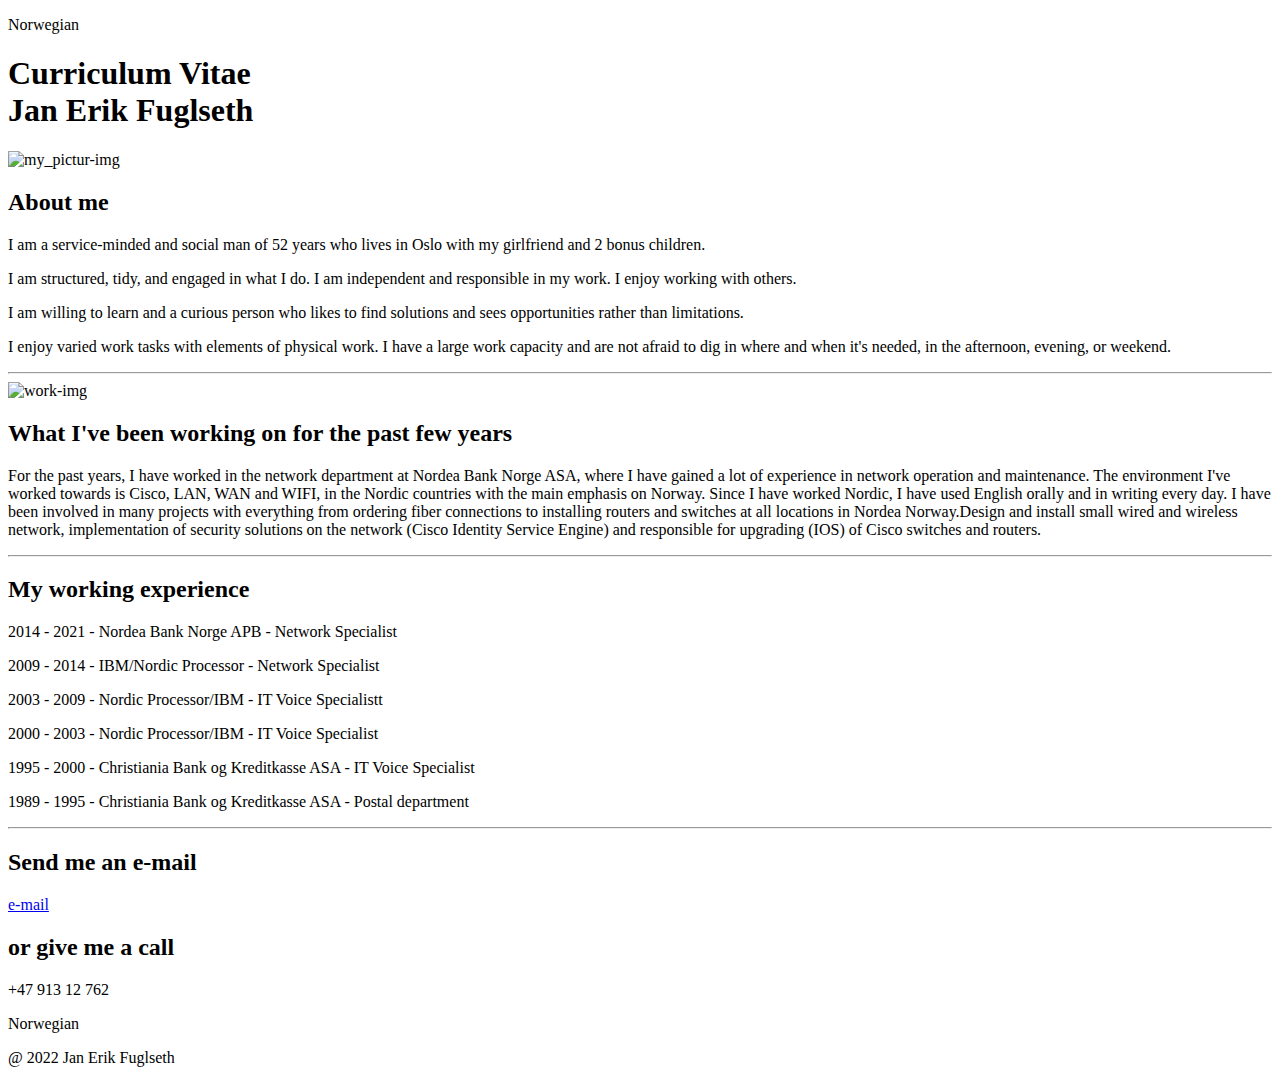
==== index_eng.html @ 348af707 "Add files via upload" ====
<!DOCTYPE html>
<html lang="en" dir="ltr">
  <head>
    <meta charset="utf-8">
    <meta name="viewport" content="width=device-width, initial-scale=1.0">
    <title>mobil test</title>
    <link rel="stylesheet" type="text/css" href="css/styles.css">
    <link rel="icon" href="favicon2.ico">
    <link rel="preconnect" href="https://fonts.googleapis.com">
    <link rel="preconnect" href="https://fonts.gstatic.com" crossorigin>
    <link href="https://fonts.googleapis.com/css2?family=Merriweather&family=
                Montserrat&family=Sacramento&display=swap" rel="stylesheet">
  </head>
  <body>
    <header>
      <p class="head"></p>
      <a class="btn-header-footer"<button onclick="window.location.href='index.html';">
        Norwegian</a>
    </header>
    <div class="top-container">
      <h1>Curriculum Vitae<br />Jan Erik Fuglseth</h1>
      <!--<img src="images/sunset3.png" alt="mountain-img">-->
    </div>
    <div class="intro-container">
      <img class="my-picture" src="images/fuglseth.png" alt="my_pictur-img">
      <h2 class="intro-h2">About me</h2>
      <p class="intro">I am a service-minded and social man of 52 years who lives
        in Oslo with my girlfriend and 2 bonus children.<p/>
      <p class="intro">I am structured, tidy, and engaged in what I do. I am independent
        and responsible in my work. I enjoy working with others.</p>
      <p class="intro">I am willing to learn and a curious person who likes to find solutions
        and sees opportunities rather than limitations.</p>
      <p class="intro">I enjoy varied work tasks with elements of physical work. I have a large
         work capacity and are not afraid to dig in where and when it's needed,
         in the afternoon, evening, or weekend.</p>
      <hr>
      <img class="work-picture" src="images/work3.png" alt="work-img">
      <h2 class="skills-h2">What I've been working on for the past few years</h2>
      <p class="skills">For the past years, I have worked in the network
        department at Nordea Bank Norge ASA, where I have gained a lot of
        experience in network operation and maintenance. The environment I've
        worked towards is Cisco, LAN, WAN and WIFI, in the Nordic countries with
        the main emphasis on Norway. Since I have worked Nordic, I have used
        English orally and in writing every day. I have been involved in many
        projects with everything from ordering fiber connections to installing
        routers and switches at all locations in Nordea Norway.Design and install
        small wired and wireless network, implementation of security solutions on
        the network (Cisco Identity Service Engine) and responsible for upgrading
        (IOS) of Cisco switches and routers.</p>
      <hr>
    </div>
    <div class="experience-container">
      <h2>My working experience</h2>
      <p class="work-experience">
        2014 - 2021 - Nordea Bank Norge APB - Network Specialist</p>
      <p class="work-experience">
        2009 - 2014 - IBM/Nordic Processor - Network Specialist</p>
      <p class="work-experience">
        2003 - 2009 - Nordic Processor/IBM - IT Voice Specialistt</p>
      <p class="work-experience">
        2000 - 2003 - Nordic Processor/IBM - IT Voice Specialist</p>
      <p class="work-experience">
        1995 - 2000 - Christiania Bank og Kreditkasse ASA - IT Voice Specialist</p>
      <p class="work-experience">
        1989 - 1995 - Christiania Bank og Kreditkasse ASA - Postal department  </p>
      <hr>
      <div class="contact-me">
        <h2>Send me an e-mail<br></h2>
        <a class="btn" href="mailto:jefugl@gmail.com">e-mail</a><br>
        <h2>or give me a call</h2>
        <p class="mobil">+47 913 12 762</p>
      </div>
    </div>
    <footer>
      <p class="foot"></p>
      <a class="btn-header-footer"<button onclick="window.location.href='index.html';">
      Norwegian</a>
      <p class="copyright">@ 2022 Jan Erik Fuglseth</p>
    </footer>
  </body>
</html>
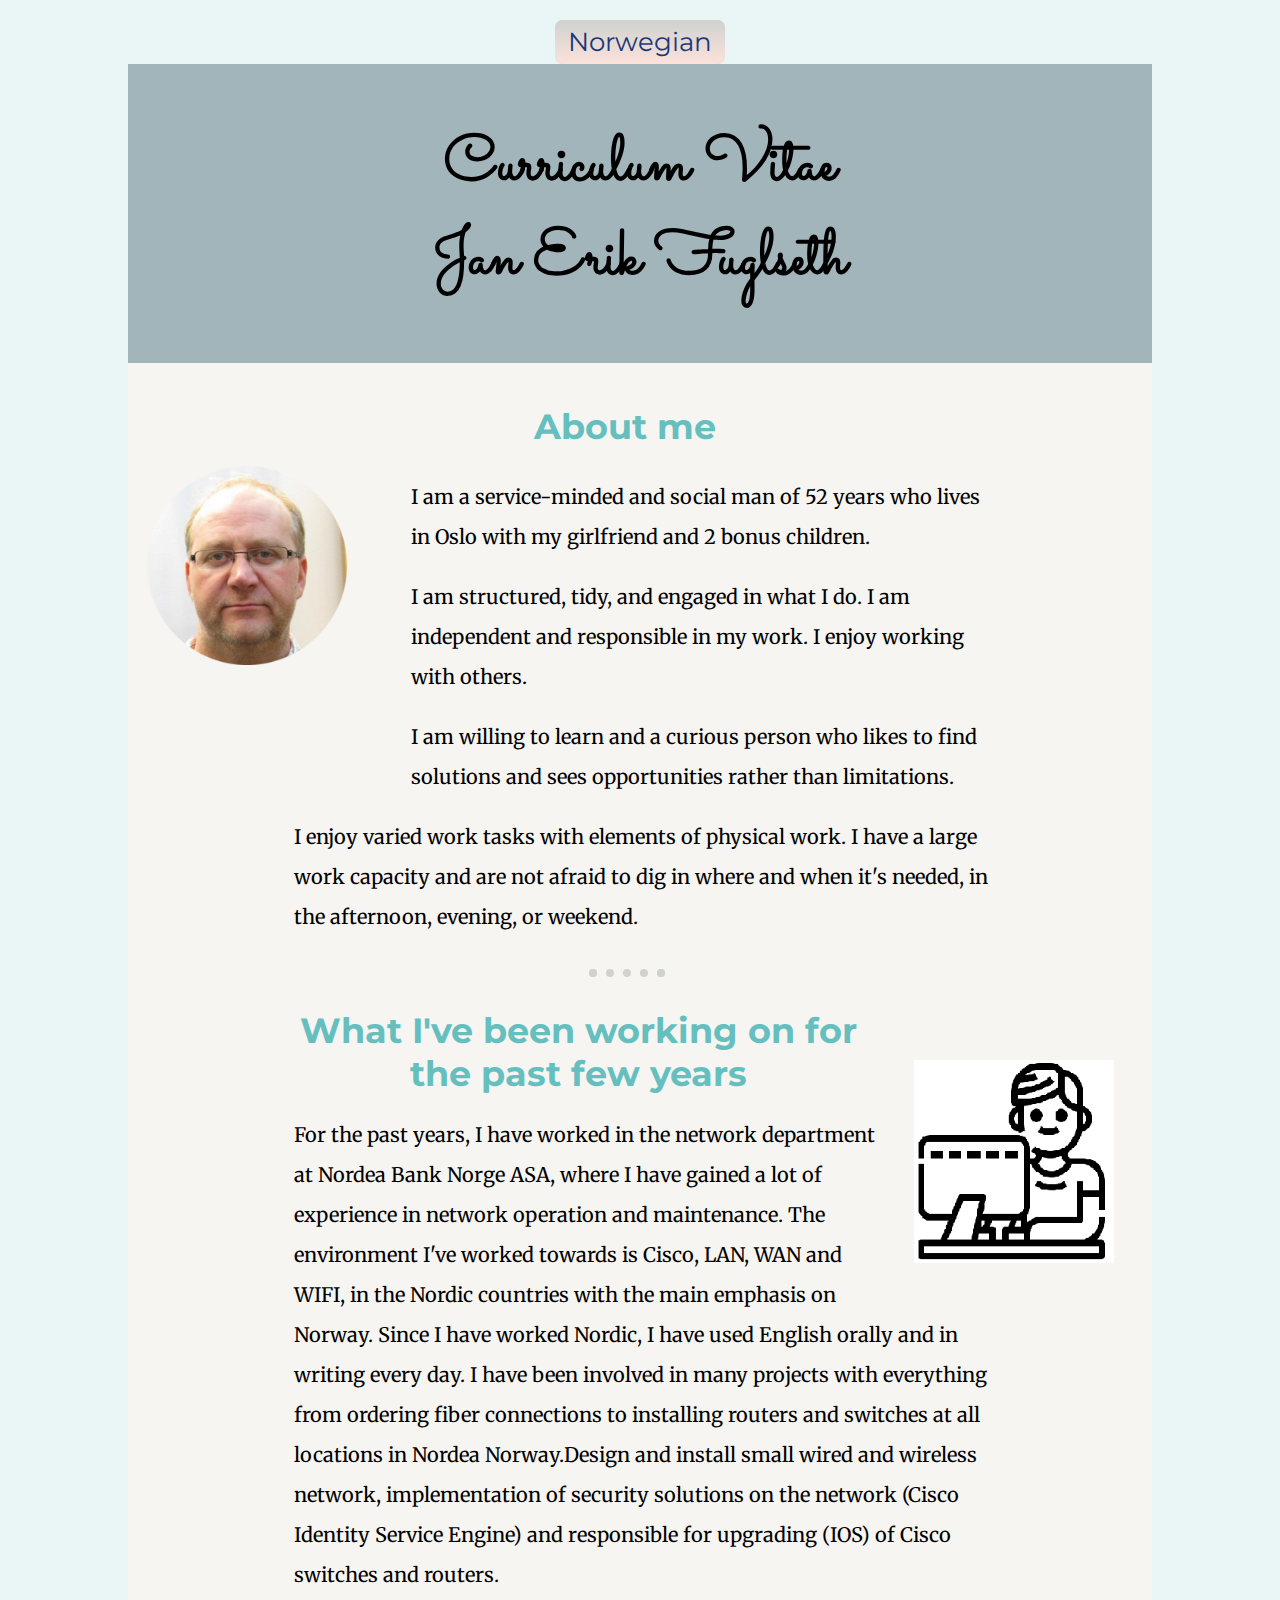
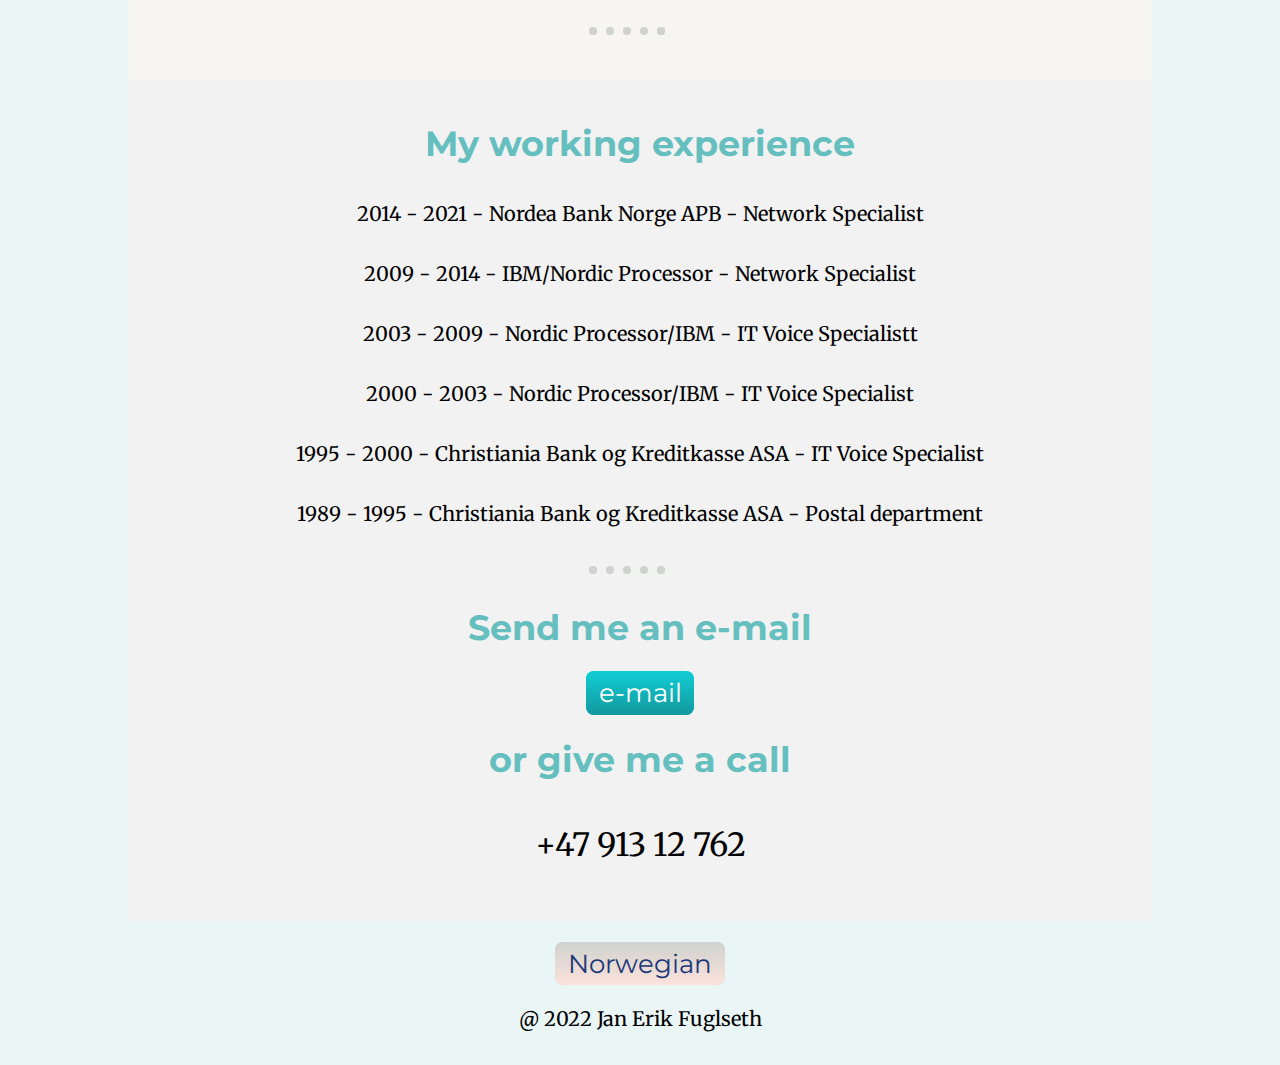
==== commit 9a1c292f: "Update index_eng.html" ====
--- a/index_eng.html
+++ b/index_eng.html
@@ -4,7 +4,7 @@
     <meta charset="utf-8">
     <meta name="viewport" content="width=device-width, initial-scale=1.0">
     <title>mobil test</title>
-    <link rel="stylesheet" type="text/css" href="css/styles.css">
+    <link rel="stylesheet" type="text/css" href="styles.css">
     <link rel="icon" href="favicon2.ico">
     <link rel="preconnect" href="https://fonts.googleapis.com">
     <link rel="preconnect" href="https://fonts.gstatic.com" crossorigin>
@@ -19,10 +19,10 @@
     </header>
     <div class="top-container">
       <h1>Curriculum Vitae<br />Jan Erik Fuglseth</h1>
-      <!--<img src="images/sunset3.png" alt="mountain-img">-->
+      <!--<img src="sunset3.png" alt="mountain-img">-->
     </div>
     <div class="intro-container">
-      <img class="my-picture" src="images/fuglseth.png" alt="my_pictur-img">
+      <img class="my-picture" src="fuglseth.png" alt="my_pictur-img">
       <h2 class="intro-h2">About me</h2>
       <p class="intro">I am a service-minded and social man of 52 years who lives
         in Oslo with my girlfriend and 2 bonus children.<p/>
@@ -34,7 +34,7 @@
          work capacity and are not afraid to dig in where and when it's needed,
          in the afternoon, evening, or weekend.</p>
       <hr>
-      <img class="work-picture" src="images/work3.png" alt="work-img">
+      <img class="work-picture" src="work3.png" alt="work-img">
       <h2 class="skills-h2">What I've been working on for the past few years</h2>
       <p class="skills">For the past years, I have worked in the network
         department at Nordea Bank Norge ASA, where I have gained a lot of
--- a/styles.css
+++ b/styles.css
@@ -0,0 +1,194 @@
+body {
+  margin: 0;
+  background-color: #EAF6F6;
+  text-align: center;
+  padding: 0 10vw;
+}
+
+header {
+  background-color: #EAF6F6;
+  margin: 0 auto;
+  padding: 0.5vw;
+}
+
+footer {
+  background-color: #EAF6F6;
+  margin: 0 auto;
+  padding: 0.5vw;
+}
+
+img {
+  max-width: 100%;height:auto;
+}
+
+h1 {
+  font-family: "Sacramento", cursive;
+  font-size: 5vw;
+}
+
+h2 {
+  font-family: "Montserrat", cursive;
+  font-size: 2.5vw;
+  color: #66BFBF;
+}
+
+p {
+  font-family: "Merriweather", cursive;
+  font-size: 1vw;
+  line-height: 2
+}
+
+hr {
+  border: dotted #CFD2CF 0.7vw;
+  border-bottom: none;
+  width: 6%;
+  margin: 2.5vw auto 2.5vw 35vw;
+}
+
+.top-container {
+  background-color: #A2B5BB;
+  margin: 0 auto;
+  padding: 1vw;
+}
+
+.intro-container {
+  background-color: #F7F5F2;
+  margin: 0 auto;
+  padding: 1vw;
+}
+
+.intro-h2 {
+  width: 70%;
+}
+
+.intro {
+  width: 70%;
+  text-align: left;
+  padding: 0 10vw 0 12vw;
+  max-width: 80rem;
+}
+
+.my-picture {
+  max-width: 20%;height: auto;
+  float: left;
+  margin: 0 auto;
+  padding: 7vw 05vw 9vw 0.5vw;
+}
+
+.skills-h2 {
+  margin: auto 10vw auto 10vw;
+  width: 100%;
+}
+
+.skills {
+  width: 70%;
+  text-align: left;
+  padding: 0 10vw 0 12vw;
+  max-width: 80rem;
+}
+
+.work-picture {
+  max-width: 20%;
+  float: right;
+  margin: 0 auto;
+  padding: 4vw 2vw;
+}
+
+.experience-container {
+  background-color: #F2F2F2;
+  margin: 0 auto;
+  padding: 1vw;
+}
+
+.work-experience {
+  text-align: center;
+  font-size: 2vw;
+}
+
+.contact-me {
+  margin: 0 auto;
+}
+
+.mobil {
+  font-size: 2.5vw;
+}
+
+.btn {
+  background: #11cdd4;
+  background-image: -webkit-linear-gradient(top, #11cdd4, #11999e);
+  background-image: -moz-linear-gradient(top, #11cdd4, #11999e);
+  background-image: -ms-linear-gradient(top, #11cdd4, #11999e);
+  background-image: -o-linear-gradient(top, #11cdd4, #11999e);
+  background-image: linear-gradient(to bottom, #11cdd4, #11999e);
+  -webkit-border-radius: 8;
+  -moz-border-radius: 8;
+  border-radius: 8px;
+  font-family: "Montserrat", sans-serif;
+  color: #ffffff;
+  font-size: 2vw;
+  padding: 0.5vw 1vw 0.5vw 1vw;
+  text-decoration: none;
+}
+
+.btn:hover {
+  background: #30e3cb;
+  background-image: -webkit-linear-gradient(top, #30e3cb, #2bc4ad);
+  background-image: -moz-linear-gradient(top, #30e3cb, #2bc4ad);
+  background-image: -ms-linear-gradient(top, #30e3cb, #2bc4ad);
+  background-image: -o-linear-gradient(top, #30e3cb, #2bc4ad);
+  background-image: linear-gradient(to bottom, #30e3cb, #2bc4ad);
+  text-decoration: none;
+}
+
+.btn-header-footer {
+  background: #CFD2CF;
+  background-image: -webkit-linear-gradient(top, #CFD2CF, #FCE2DB);
+  background-image: -moz-linear-gradient(top, #CFD2CF, #FCE2DB);
+  background-image: -ms-linear-gradient(top, #CFD2CF, #FCE2DB);
+  background-image: -o-linear-gradient(top, #CFD2CF, #FCE2DB);
+  background-image: linear-gradient(to bottom, #CFD2CF, #FCE2DB);
+  -webkit-border-radius: 8;
+  -moz-border-radius: 8;
+  border-radius: 8px;
+  font-family: "Montserrat", sans-serif;
+  color: #1C3879;
+  font-size: 2vw;
+  padding: 0.5vw 1vw 0.5vw 1vw;;
+  text-decoration: none;
+}
+
+.btn-header-footer:hover {
+  background: #607EAA;
+  background-image: -webkit-linear-gradient(top, #607EAA, #2bc4ad);
+  background-image: -moz-linear-gradient(top, #607EAA, #2bc4ad);
+  background-image: -ms-linear-gradient(top, #607EAA, #2bc4ad);
+  background-image: -o-linear-gradient(top, #607EAA, #2bc4ad);
+  background-image: linear-gradient(to bottom, #607EAA, #2bc4ad);
+  text-decoration: none;
+}
+
+/*If screen size is more than 600px wide, set the front-size of <p> to 20px*/
+@media screen and (min-width: 600px) {
+  p, .work-experience {
+    font-size: 20px;
+  }
+}
+
+/*If screen size is 600px wide, or less, set the front-size of <p> to 10px<*/
+@media screen and (max-width: 600px) {
+  p, .work-experience {
+    font-size: 10px;
+  }
+}
+
+@media screen and (min-width: 600px) {
+  h2 {
+    font-size: 35px;
+  }
+}
+
+@media screen and (max-width: 600px) {
+  h2 {
+    font-size: 20px;
+  }
+}
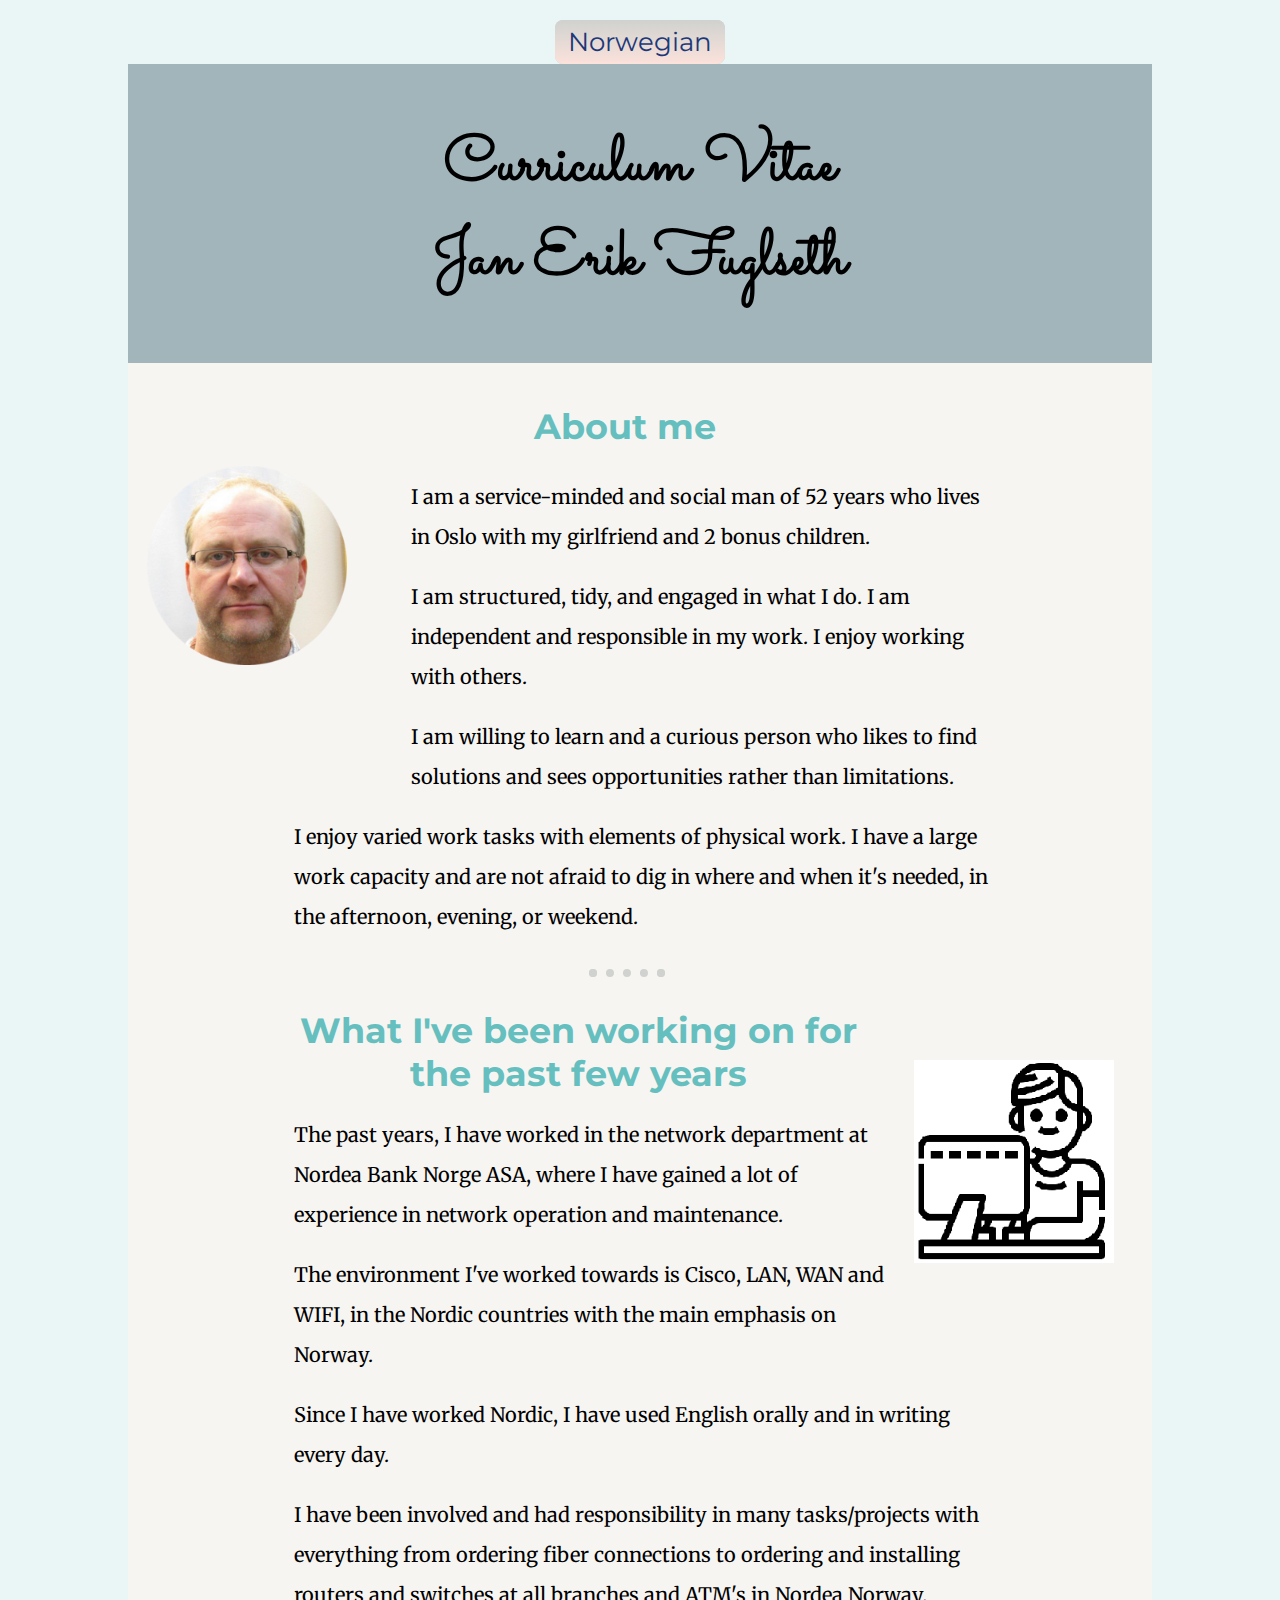
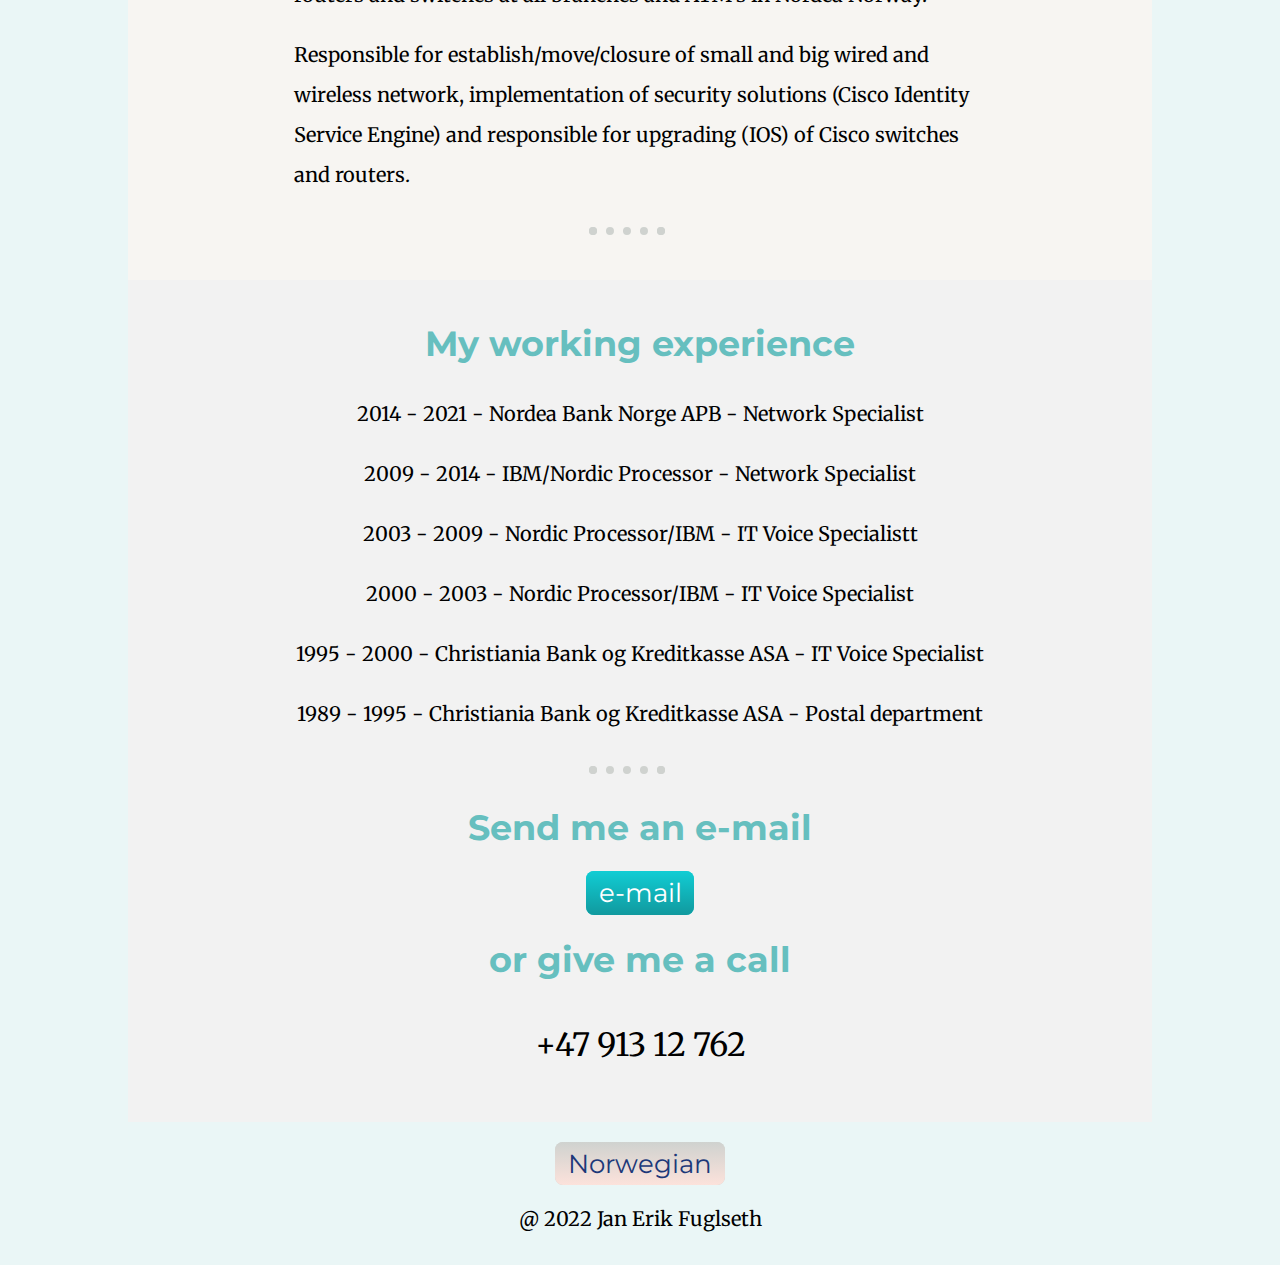
==== commit fc59895a: "Update index_eng.html" ====
--- a/index_eng.html
+++ b/index_eng.html
@@ -36,17 +36,21 @@
       <hr>
       <img class="work-picture" src="work3.png" alt="work-img">
       <h2 class="skills-h2">What I've been working on for the past few years</h2>
-      <p class="skills">For the past years, I have worked in the network
-        department at Nordea Bank Norge ASA, where I have gained a lot of
-        experience in network operation and maintenance. The environment I've
-        worked towards is Cisco, LAN, WAN and WIFI, in the Nordic countries with
-        the main emphasis on Norway. Since I have worked Nordic, I have used
-        English orally and in writing every day. I have been involved in many
-        projects with everything from ordering fiber connections to installing
-        routers and switches at all locations in Nordea Norway.Design and install
-        small wired and wireless network, implementation of security solutions on
-        the network (Cisco Identity Service Engine) and responsible for upgrading
-        (IOS) of Cisco switches and routers.</p>
+      <p class="skills">The past years, I have worked in the network department
+        at Nordea Bank Norge ASA, where I have gained a lot of experience in
+        network operation and maintenance.</p>
+      <p class="skills">The environment I've worked towards is Cisco, LAN, WAN
+        and WIFI, in the Nordic countries with the main emphasis on Norway.</p>
+      <p class="skills">Since I have worked Nordic, I have used English orally
+        and in writing every day.</p>
+      <p class="skills">I have been involved and had responsibility in many
+        tasks/projects with everything from ordering fiber connections to
+        ordering and installing routers and switches at all branches and ATM's
+        in Nordea Norway.</p>
+      <p class="skills">Responsible for establish/move/closure of small and big
+        wired and wireless network, implementation of security solutions
+        (Cisco Identity Service Engine) and responsible for upgrading (IOS) of
+        Cisco switches and routers.</p>
       <hr>
     </div>
     <div class="experience-container">
